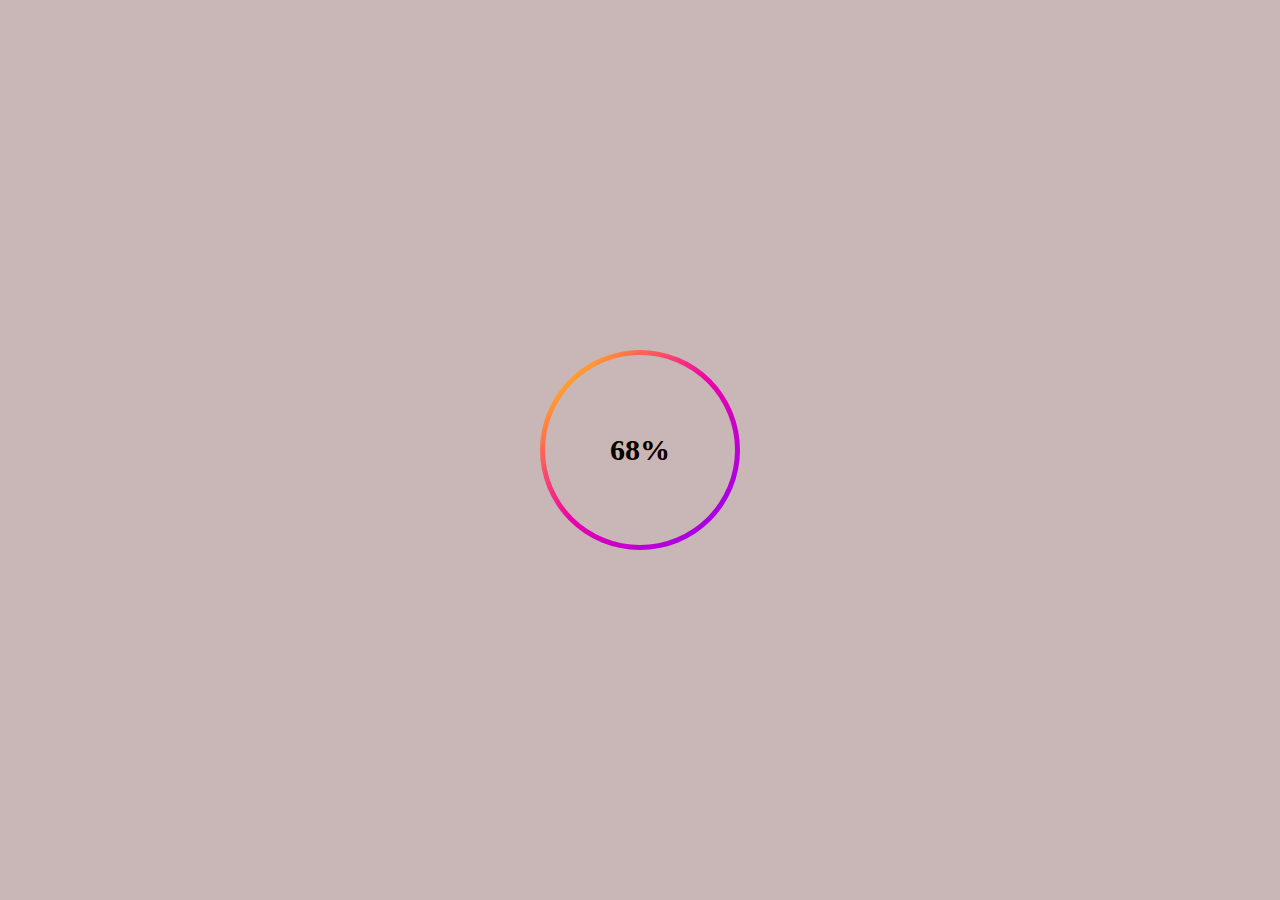
==== index.html @ 9b2ce0fe "Update index.html" ====
<!DOCTYPE html>
<html>
<head>
	<meta charset="utf-8">
	<meta name="viewport" content="width=device-width, initial-scale=1">
	<title>Trang Chủ</title>
  <script src="https://cdn.jsdelivr.net/npm/jquery@3.6.0/dist/jquery.slim.min.js"></script>
  <script src="https://cdn.jsdelivr.net/npm/bootstrap@4.6.1/dist/js/bootstrap.bundle.min.js"></script>
  <link rel="stylesheet" href="https://cdnjs.cloudflare.com/ajax/libs/font-awesome/6.2.1/css/all.min.css" integrity="sha512-MV7K8+y+gLIBoVD59lQIYicR65iaqukzvf/nwasF0nqhPay5w/9lJmVM2hMDcnK1OnMGCdVK+iQrJ7lzPJQd1w==" crossorigin="anonymous" referrerpolicy="no-referrer" />

  <link rel="stylesheet" href="./index.css">
  <link rel="stylesheet" href="./hieuungchuyentrang.css">
</head>

</style>
<body>
	 <div class="container-fluid">
        <div class="row header">
            <div class="logo"> 
                    <a href="https://www.ctu.edu.vn/"><img src="https://phungb1905815ctu.github.io/website/Logo CTU.png" align="left" width="80" height="80"></a>
            </div>
            <div class="btn-group" role="group" aria-label="Basic example">
                <button id="home" type="button" class="btn pageTrangchu">
                    <svg xmlns="http://www.w3.org/2000/svg" width="16" height="16" fill="currentColor" class="bi bi-house-door" viewBox="0 0 16 16">
                        <path d="M8.354 1.146a.5.5 0 0 0-.708 0l-6 6A.5.5 0 0 0 1.5 7.5v7a.5.5 0 0 0 .5.5h4.5a.5.5 0 0 0 .5-.5v-4h2v4a.5.5 0 0 0 .5.5H14a.5.5 0 0 0 .5-.5v-7a.5.5 0 0 0-.146-.354L13 5.793V2.5a.5.5 0 0 0-.5-.5h-1a.5.5 0 0 0-.5.5v1.293L8.354 1.146zM2.5 14V7.707l5.5-5.5 5.5 5.5V14H10v-4a.5.5 0 0 0-.5-.5h-3a.5.5 0 0 0-.5.5v4H2.5z"/>
                      </svg>    
                    <a href="#"><b>Trang chủ</b></a>
                </button>

                <button type="button" class="btn pageThanhvien">
                    <svg xmlns="http://www.w3.org/2000/svg" width="16" height="16" fill="currentColor" class="bi bi-person" viewBox="0 0 16 16">
                        <path d="M8 8a3 3 0 1 0 0-6 3 3 0 0 0 0 6zm2-3a2 2 0 1 1-4 0 2 2 0 0 1 4 0zm4 8c0 1-1 1-1 1H3s-1 0-1-1 1-4 6-4 6 3 6 4zm-1-.004c-.001-.246-.154-.986-.832-1.664C11.516 10.68 10.289 10 8 10c-2.29 0-3.516.68-4.168 1.332-.678.678-.83 1.418-.832 1.664h10z"/>
                      </svg>
                    <a href="./thanhvien.html"><b>Thành viên</b></a>
                </button>

                <button type="button" class="btn pageYTuong">
                    <svg xmlns="http://www.w3.org/2000/svg" width="16" height="16" fill="currentColor" class="bi bi-info-circle" viewBox="0 0 16 16">
                        <path d="M8 15A7 7 0 1 1 8 1a7 7 0 0 1 0 14zm0 1A8 8 0 1 0 8 0a8 8 0 0 0 0 16z"/>
                        <path d="m8.93 6.588-2.29.287-.082.38.45.083c.294.07.352.176.288.469l-.738 3.468c-.194.897.105 1.319.808 1.319.545 0 1.178-.252 1.465-.598l.088-.416c-.2.176-.492.246-.686.246-.275 0-.375-.193-.304-.533L8.93 6.588zM9 4.5a1 1 0 1 1-2 0 1 1 0 0 1 2 0z"/>
                      </svg>
                    <a href="./ytuong.html"><b>Ý tưởng</b></a>
                </button>

                <button type="button" class="btn pageNhapxuathang">
                    <svg xmlns="http://www.w3.org/2000/svg" width="16" height="16" fill="currentColor" class="bi bi-keyboard" viewBox="0 0 16 16">
                        <path d="M14 5a1 1 0 0 1 1 1v5a1 1 0 0 1-1 1H2a1 1 0 0 1-1-1V6a1 1 0 0 1 1-1h12zM2 4a2 2 0 0 0-2 2v5a2 2 0 0 0 2 2h12a2 2 0 0 0 2-2V6a2 2 0 0 0-2-2H2z"/>
                        <path d="M13 10.25a.25.25 0 0 1 .25-.25h.5a.25.25 0 0 1 .25.25v.5a.25.25 0 0 1-.25.25h-.5a.25.25 0 0 1-.25-.25v-.5zm0-2a.25.25 0 0 1 .25-.25h.5a.25.25 0 0 1 .25.25v.5a.25.25 0 0 1-.25.25h-.5a.25.25 0 0 1-.25-.25v-.5zm-5 0A.25.25 0 0 1 8.25 8h.5a.25.25 0 0 1 .25.25v.5a.25.25 0 0 1-.25.25h-.5A.25.25 0 0 1 8 8.75v-.5zm2 0a.25.25 0 0 1 .25-.25h1.5a.25.25 0 0 1 .25.25v.5a.25.25 0 0 1-.25.25h-1.5a.25.25 0 0 1-.25-.25v-.5zm1 2a.25.25 0 0 1 .25-.25h.5a.25.25 0 0 1 .25.25v.5a.25.25 0 0 1-.25.25h-.5a.25.25 0 0 1-.25-.25v-.5zm-5-2A.25.25 0 0 1 6.25 8h.5a.25.25 0 0 1 .25.25v.5a.25.25 0 0 1-.25.25h-.5A.25.25 0 0 1 6 8.75v-.5zm-2 0A.25.25 0 0 1 4.25 8h.5a.25.25 0 0 1 .25.25v.5a.25.25 0 0 1-.25.25h-.5A.25.25 0 0 1 4 8.75v-.5zm-2 0A.25.25 0 0 1 2.25 8h.5a.25.25 0 0 1 .25.25v.5a.25.25 0 0 1-.25.25h-.5A.25.25 0 0 1 2 8.75v-.5zm11-2a.25.25 0 0 1 .25-.25h.5a.25.25 0 0 1 .25.25v.5a.25.25 0 0 1-.25.25h-.5a.25.25 0 0 1-.25-.25v-.5zm-2 0a.25.25 0 0 1 .25-.25h.5a.25.25 0 0 1 .25.25v.5a.25.25 0 0 1-.25.25h-.5a.25.25 0 0 1-.25-.25v-.5zm-2 0A.25.25 0 0 1 9.25 6h.5a.25.25 0 0 1 .25.25v.5a.25.25 0 0 1-.25.25h-.5A.25.25 0 0 1 9 6.75v-.5zm-2 0A.25.25 0 0 1 7.25 6h.5a.25.25 0 0 1 .25.25v.5a.25.25 0 0 1-.25.25h-.5A.25.25 0 0 1 7 6.75v-.5zm-2 0A.25.25 0 0 1 5.25 6h.5a.25.25 0 0 1 .25.25v.5a.25.25 0 0 1-.25.25h-.5A.25.25 0 0 1 5 6.75v-.5zm-3 0A.25.25 0 0 1 2.25 6h1.5a.25.25 0 0 1 .25.25v.5a.25.25 0 0 1-.25.25h-1.5A.25.25 0 0 1 2 6.75v-.5zm0 4a.25.25 0 0 1 .25-.25h.5a.25.25 0 0 1 .25.25v.5a.25.25 0 0 1-.25.25h-.5a.25.25 0 0 1-.25-.25v-.5zm2 0a.25.25 0 0 1 .25-.25h5.5a.25.25 0 0 1 .25.25v.5a.25.25 0 0 1-.25.25h-5.5a.25.25 0 0 1-.25-.25v-.5z"/>
                      </svg>
                    <a href="./nhapxuathang.html"><b>Nhập xuất hàng</b></a>
                    </button>

                <button type="button" class="btn pageThongke">
                    <svg xmlns="http://www.w3.org/2000/svg" width="16" height="16" fill="currentColor" class="bi bi-list-columns-reverse" viewBox="0 0 16 16">
                        <path fill-rule="evenodd" d="M0 .5A.5.5 0 0 1 .5 0h2a.5.5 0 0 1 0 1h-2A.5.5 0 0 1 0 .5Zm4 0a.5.5 0 0 1 .5-.5h10a.5.5 0 0 1 0 1h-10A.5.5 0 0 1 4 .5Zm-4 2A.5.5 0 0 1 .5 2h2a.5.5 0 0 1 0 1h-2a.5.5 0 0 1-.5-.5Zm4 0a.5.5 0 0 1 .5-.5h9a.5.5 0 0 1 0 1h-9a.5.5 0 0 1-.5-.5Zm-4 2A.5.5 0 0 1 .5 4h2a.5.5 0 0 1 0 1h-2a.5.5 0 0 1-.5-.5Zm4 0a.5.5 0 0 1 .5-.5h11a.5.5 0 0 1 0 1h-11a.5.5 0 0 1-.5-.5Zm-4 2A.5.5 0 0 1 .5 6h2a.5.5 0 0 1 0 1h-2a.5.5 0 0 1-.5-.5Zm4 0a.5.5 0 0 1 .5-.5h8a.5.5 0 0 1 0 1h-8a.5.5 0 0 1-.5-.5Zm-4 2A.5.5 0 0 1 .5 8h2a.5.5 0 0 1 0 1h-2a.5.5 0 0 1-.5-.5Zm4 0a.5.5 0 0 1 .5-.5h8a.5.5 0 0 1 0 1h-8a.5.5 0 0 1-.5-.5Zm-4 2a.5.5 0 0 1 .5-.5h2a.5.5 0 0 1 0 1h-2a.5.5 0 0 1-.5-.5Zm4 0a.5.5 0 0 1 .5-.5h10a.5.5 0 0 1 0 1h-10a.5.5 0 0 1-.5-.5Zm-4 2a.5.5 0 0 1 .5-.5h2a.5.5 0 0 1 0 1h-2a.5.5 0 0 1-.5-.5Zm4 0a.5.5 0 0 1 .5-.5h6a.5.5 0 0 1 0 1h-6a.5.5 0 0 1-.5-.5Zm-4 2a.5.5 0 0 1 .5-.5h2a.5.5 0 0 1 0 1h-2a.5.5 0 0 1-.5-.5Zm4 0a.5.5 0 0 1 .5-.5h11a.5.5 0 0 1 0 1h-11a.5.5 0 0 1-.5-.5Z"/>
                      </svg>
                    <a href="./thongke.html"> <b>Thống kê </b></a>
                </button>

                <button type="button" class="btn pageLienhe">
                    <svg xmlns="http://www.w3.org/2000/svg" width="16" height="16" fill="currentColor" class="bi bi-person-lines-fill" viewBox="0 0 16 16">
                        <path d="M6 8a3 3 0 1 0 0-6 3 3 0 0 0 0 6zm-5 6s-1 0-1-1 1-4 6-4 6 3 6 4-1 1-1 1H1zM11 3.5a.5.5 0 0 1 .5-.5h4a.5.5 0 0 1 0 1h-4a.5.5 0 0 1-.5-.5zm.5 2.5a.5.5 0 0 0 0 1h4a.5.5 0 0 0 0-1h-4zm2 3a.5.5 0 0 0 0 1h2a.5.5 0 0 0 0-1h-2zm0 3a.5.5 0 0 0 0 1h2a.5.5 0 0 0 0-1h-2z"/>
                      </svg>
                    <a href="./lienhe.html"> <b>Liên hệ</b></a>
                </button>
            </div>
        </div>


        <div class="row main">
          <div class="wrapper">
              <div class="center-line"></div>
              <div class="row row-1">
                  <section>
                    <i class="icon fa-solid fa-users"></i>
                      <div class="details">
                          <div class="title">Nội dung thực hiện</div>
                          <span>12 Dec 2022</span>
                      </div>
                      <p><span>Trang chủ</span>: Giới thiệu tổng quát về nội dung và mục tiêu đề tài</p>
                      <p><span>Trang thành viên</span>: Giới thiệu về các thành viên, nội dung công việc phụ trách, tỉ lệ đóng góp</p>
                      <p><span>Trang ý tưởng</span>: Mô tả cụ thể ý tưởng thực hiện đề tài</p>
                      <p><span> nhập xuất hàng</span>: Giải quyết vấn đề, thao tác thông báo khi nhập xuất dữ liệu, báo lỗi nếu nhập sai</p>
                      <p><span>Trang thống kê</span>: Thể hiện kết quả thống kê lịch sử dữ liệu đã nhập vào và xuất ra
                      <p><span>Trang liên hệ</span>: thông tin liên hệ với nhóm</p>
                      <div class="bottom">
                        <a href=""></a>
                        <i>- Đại học Cần Thơ</i>
                      </div>
                  </section>
              </div>


            <div class="row row-2">
              <section>
                <i class="icon fa-regular fa-snowflake"></i>
                  <div class="details">
                      <div class="title">Mục tiêu thực hiện</div>
                      <span>12 Dec 2022</span>
                  </div>
                  <p>Sử dụng HTML, CSS, Javascript viết một trang web</p>
                  <p>Ứng dụng IoTs vào giải quyết vấn đề quản lý số lượng nhập vào và bán ra của sản phẩm đồng hồ Manjaz</p>
                  <p>Qua dữ liệu nhập xuất có thể dự báo và nhập hàng vào kho</p>
                  <div class="bottom">
                    <a href=""></a>
                    <i>- Đại học Cần Thơ</i>
                  </div>
              </section>
          </div> 

        </div>
      </div>
</div>
    <div class="center">
      <div class="outer"></div>
      <div class="inner">
          <span>0%</span>
      </div> 
</body>

<script src="./hieuungchuyentrang.js"></script>
</html>
---- index.css ----
@import url("https://fonts.googleapis.com/css2?family=Poppins:wght@700&display=swap");

* {
    padding: 0;
    margin: 0;
    box-sizing: border-box;
}

body {
    min-height: 100vh;
    background-image: url("https://images.pexels.com/photos/1075189/pexels-photo-1075189.jpeg?auto=compress&cs=tinysrgb&w=1920&h=1280&dpr=1");
    z-index: 100;
    transition: .7s;
    background-position: center;
    background-origin: border-box;
    object-fit: cover;
    background-size: 100%;
}

.container-fluid {
    display: none;
  }

/* Header */


.header {
    width: 100%;
    height: auto;
    overflow: hidden;
    background-color: #02070844;
    position: fixed;
    z-index: 20;
}

.logo {
    margin: 5px 2em;
    font-size: 18px;
}

.btn-group {
    display: flex;
    margin: 1.5em 2em;
    justify-content: center;
}

.btn-group button {
    padding: 8px 10px;
    font-size: 18px;
    margin: 0 0.5em;
    border: none;
    background: none;
    border-radius: 5px;
    transition: .6s;
    overflow: hidden;
    background-color: transparent;
}

.btn-group:focus {
  outline: none;
}

.btn-group button:hover {
    cursor: pointer;
    background: #031103;
}

.btn-group button a {
    text-decoration: none;
    font-size: 20px;
    color: white;
    font-family: sans-serif;
}

.btn-group button a:hover {
  color: white;
}

/* wrapper */

.wrapper {
    max-width: 1080px;
    margin: 35px auto;
    padding: 0 20px;
    height: 100%;
    z-index: -1;
}

.wrapper .center-line {
    position: absolute;
    height: 100%;
    width: 4px;
    background: #fff;
    left: 50%;
    transform: translateX(-50%);
}

.wrapper .row {
    display: flex;
}

.wrapper .row section::before {
    position: absolute;
    content: "";
    height: 15px;
    width: 15px;
    background: #fff;
    top: 28px;
    z-index: -1;
    transform: rotate(45deg);
}

.row section .icon {
    position: absolute;
    background: #fff;
    height: 40px;
    width: 40px;
    text-align: center;
    line-height: 40px;
    border-radius: 50%;
    color: red;
    top: 13px;
}

.row-1 section .icon {
    right: -60px;
}

.row-2 section .icon {
    left: -60px;
}

.row-3 section .icon {
    right: -60px;
}

.row-4 section .icon {
    left: -60px;
}

.row-1 section::before {
    right: -7px;
}

.row-2 section::before {
    left: -7px;
}

.row-3 section::before {
    right: -7px;
}

.row-4 section::before {
    left: -7px;
}


.wrapper .row-1 {
    justify-content: flex-start;
}

.wrapper .row-2 {
    justify-content: flex-end;
}

.wrapper .row-3 {
    justify-content: flex-start;
}

.wrapper .row-4 {
    justify-content: flex-end;
}

.wrapper .row section {
    background: #fff;
    border-radius: 5px;
    width: calc(50% - 40px);
    padding: 20px;
    position: relative;
}

.row section .details,
.row section .bottom {
    display: flex;
    align-items: center;
    justify-content: space-between;
}

.row section .details .title {
    color: red;
    font-weight: bolder;
    font-size: 20px;
    margin: 0 auto;
}

.row section p {
    margin: 0.8em 0;
    font-size: 14px;
    font-weight: 100;
}

.main {
    position: absolute;
    width: 100%;
    top: 10%;
}

/* Loading */

.center {
    display: flex; 
    text-align: center;
    justify-content: center;
    align-items: center;
    min-height: 100vh;
    z-index: 200;
    overflow: hidden;
    transition: 1.5s;
}

.outer {
height: 200px;
width: 200px;
background: linear-gradient(135deg, #ffed07 0%, #fe6a50, #ed00aa 50%, #8900FF 100%);
border-radius: 50%;
animation: rotate 2s ease infinite;
}

@keyframes rotate {
to {
    transform: rotate(360deg);
}
}

.inner {
position: absolute;
width: 190px;
height: 190px;
text-align: center;
line-height: 190px;
border-radius: 50%;
background: #ff7979;
}

.inner span {
    font-size: 30px;
    font-weight: 800;
    background: linear-gradient(135deg, #ffed07 0%, #fe6a50, #ed00aa 50%, #8900FF 100%);
    color: black;
    -webkit-background-clip: text;
    background-size: 300%;
}

/* Scroll */
body::-webkit-scrollbar { 
width: 0;
}

body::-webkit-scrollbar-thumb {
width: 0;
}

body::-webkit-scrollbar-track {
width: 0;
}
---- hieuungchuyentrang.css ----
/* Loading */

.container-fluid {
    display: none;
}

.center {
    display: flex; 
    text-align: center;
    justify-content: center;
    align-items: center;
    min-height: 100vh;
    z-index: 200;
    overflow: hidden;
    background: rgb(201, 183, 183);
    transition: 1.5s;
  }
  
  .outer {
  height: 200px;
  width: 200px;
  background: linear-gradient(135deg, #ffed07 0%, #fe6a50, #ed00aa 50%, #8900FF 100%);
  border-radius: 50%;
  animation: rotate 2s ease infinite;
  }
  
  @keyframes rotate {
  to {
      transform: rotate(360deg);
  }
  }
  
  .inner {
    position: absolute;
    width: 190px;
    height: 190px;
    text-align: center;
    line-height: 190px;
    border-radius: 50%;
    background: rgb(201, 183, 183);
  }
  
  .inner span {
    font-size: 30px;
    font-weight: 800;
    background: linear-gradient(135deg, #ffed07 0%, #fe6a50, #ed00aa 50%, #8900FF 100%);
    color: black;
    -webkit-background-clip: text;
    background-size: 300%;
  }
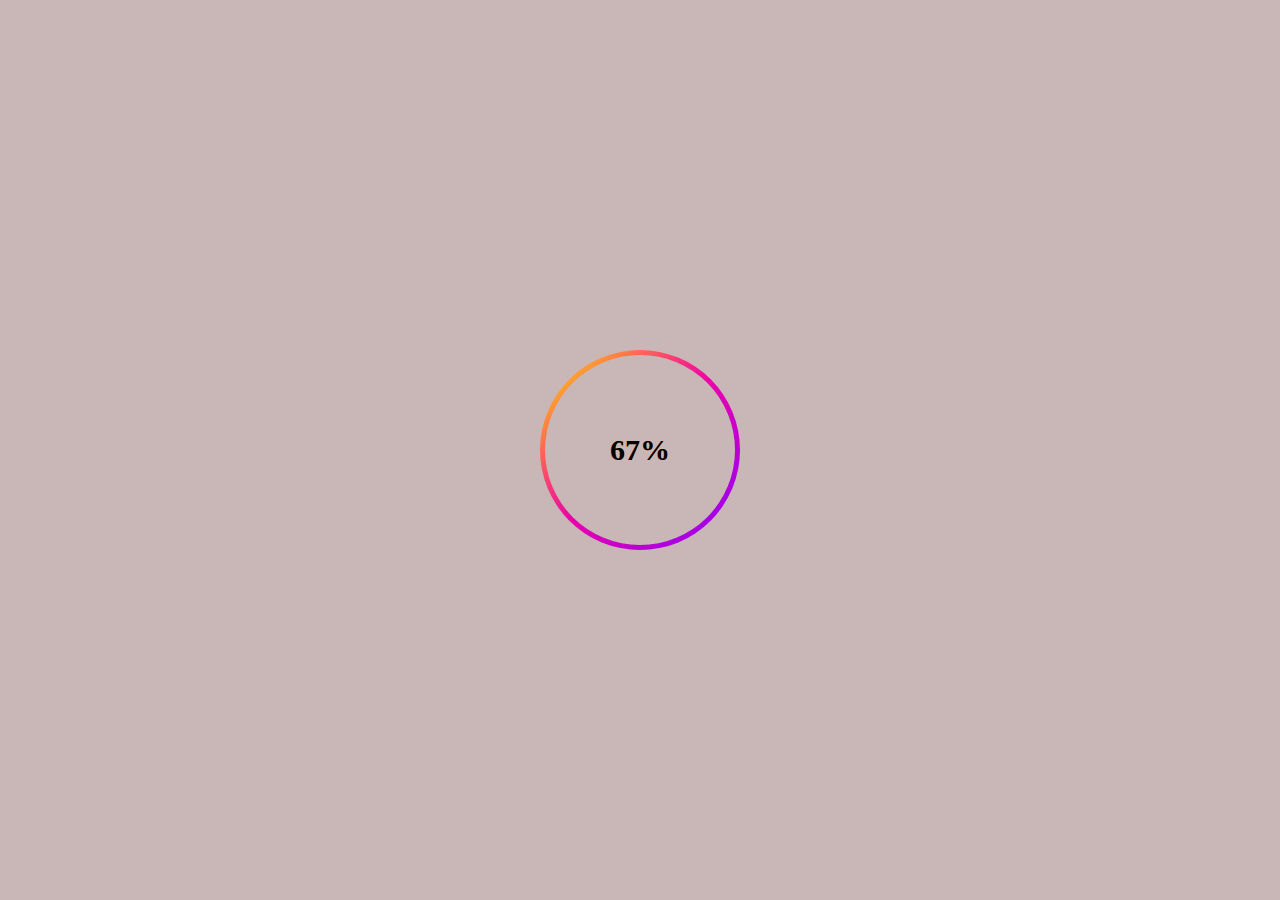
==== commit 1271b4ee: "Update index.html" ====
--- a/index.html
+++ b/index.html
@@ -17,7 +17,7 @@
 	 <div class="container-fluid">
         <div class="row header">
             <div class="logo"> 
-                    <a href="https://www.ctu.edu.vn/"><img src="https://phungb1905815ctu.github.io/website/Logo CTU.png" align="left" width="80" height="80"></a>
+                    <a href="https://www.ctu.edu.vn/"><img src="https://phungb1905815ctu.github.io/IOT_Nhom9/Logo CTU.png" align="left" width="80" height="80"></a>
             </div>
             <div class="btn-group" role="group" aria-label="Basic example">
                 <button id="home" type="button" class="btn pageTrangchu">
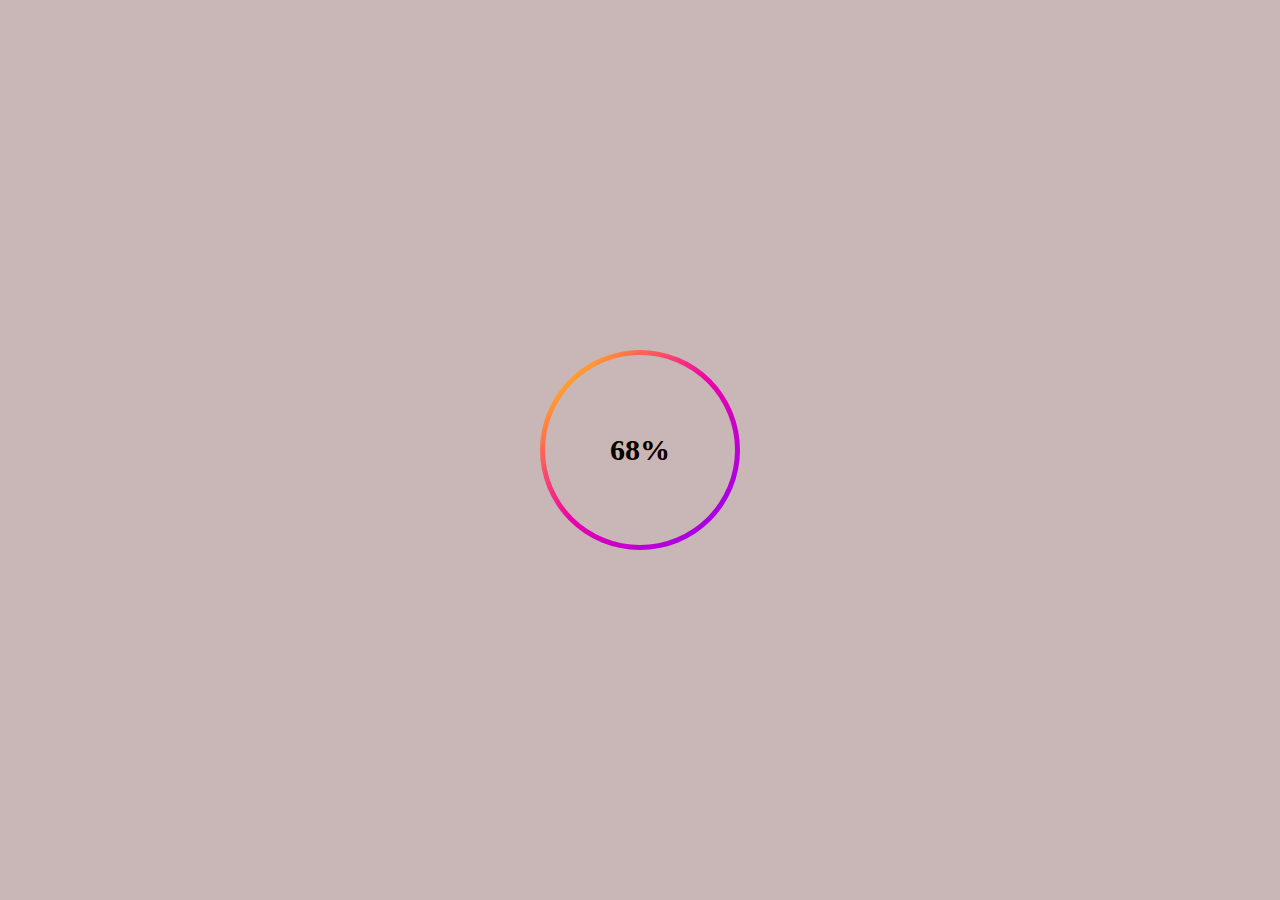
==== commit ed970072: "Update index.html" ====
--- a/index.html
+++ b/index.html
@@ -80,12 +80,12 @@
                       <p><span>Trang chủ</span>: Giới thiệu tổng quát về nội dung và mục tiêu đề tài</p>
                       <p><span>Trang thành viên</span>: Giới thiệu về các thành viên, nội dung công việc phụ trách, tỉ lệ đóng góp</p>
                       <p><span>Trang ý tưởng</span>: Mô tả cụ thể ý tưởng thực hiện đề tài</p>
-                      <p><span> nhập xuất hàng</span>: Giải quyết vấn đề, thao tác thông báo khi nhập xuất dữ liệu, báo lỗi nếu nhập sai</p>
+                      <p><span>Trang nhập xuất hàng</span>: Giải quyết vấn đề, thao tác thông báo khi nhập xuất dữ liệu, báo lỗi nếu nhập sai</p>
                       <p><span>Trang thống kê</span>: Thể hiện kết quả thống kê lịch sử dữ liệu đã nhập vào và xuất ra
                       <p><span>Trang liên hệ</span>: thông tin liên hệ với nhóm</p>
                       <div class="bottom">
                         <a href=""></a>
-                        <i>- Đại học Cần Thơ</i>
+                        <i>Nhóm 9</i>
                       </div>
                   </section>
               </div>
@@ -103,7 +103,7 @@
                   <p>Qua dữ liệu nhập xuất có thể dự báo và nhập hàng vào kho</p>
                   <div class="bottom">
                     <a href=""></a>
-                    <i>- Đại học Cần Thơ</i>
+                    <i>Nhóm 9</i>
                   </div>
               </section>
           </div> 
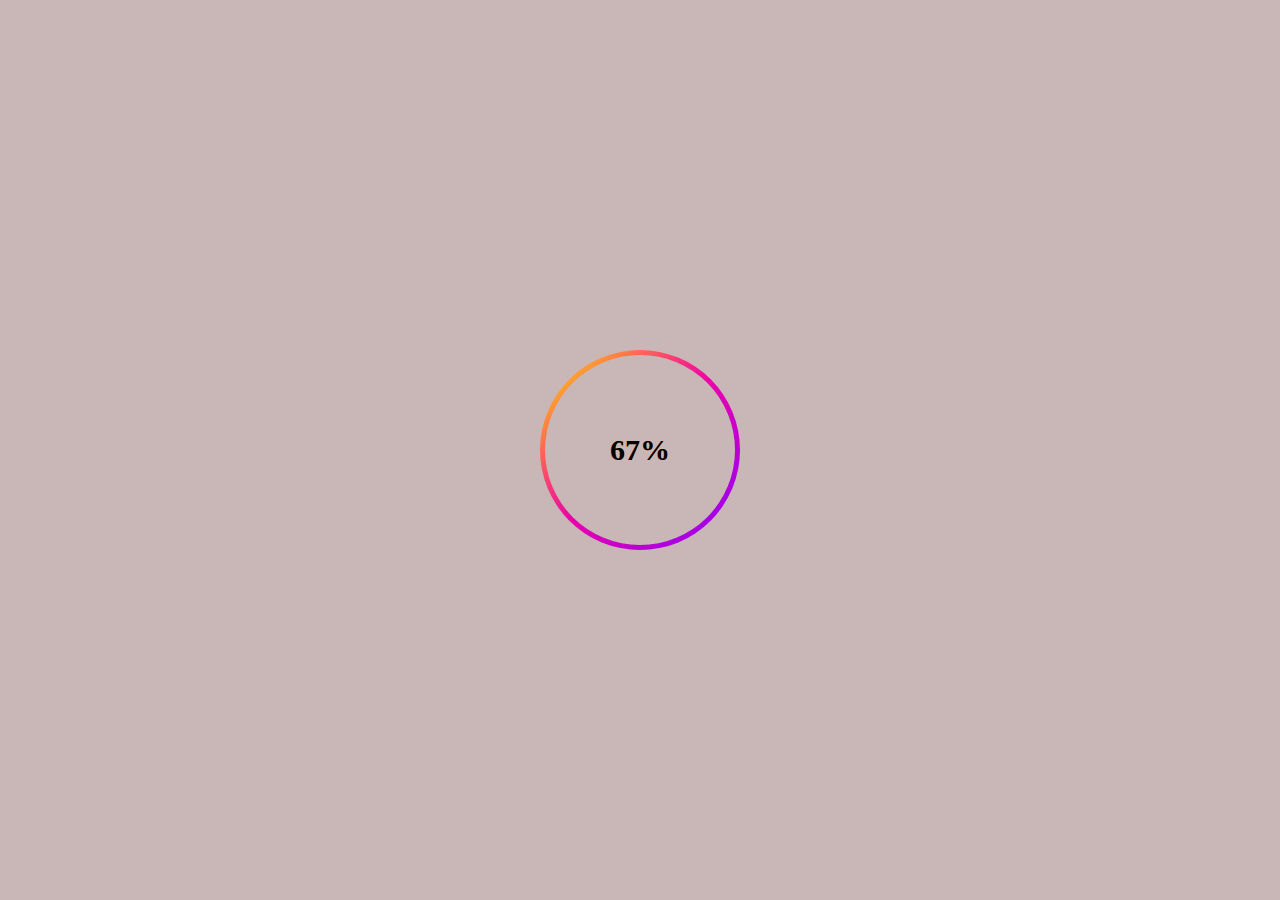
==== commit e6cb72a2: "Update index.html" ====
--- a/index.html
+++ b/index.html
@@ -110,6 +110,10 @@
 
         </div>
       </div>
+		 
+	<video autoplay muted loop id="video">
+            <source src="Videodongho.mp4" type="video/mp4">
+        </video>
 </div>
     <div class="center">
       <div class="outer"></div>
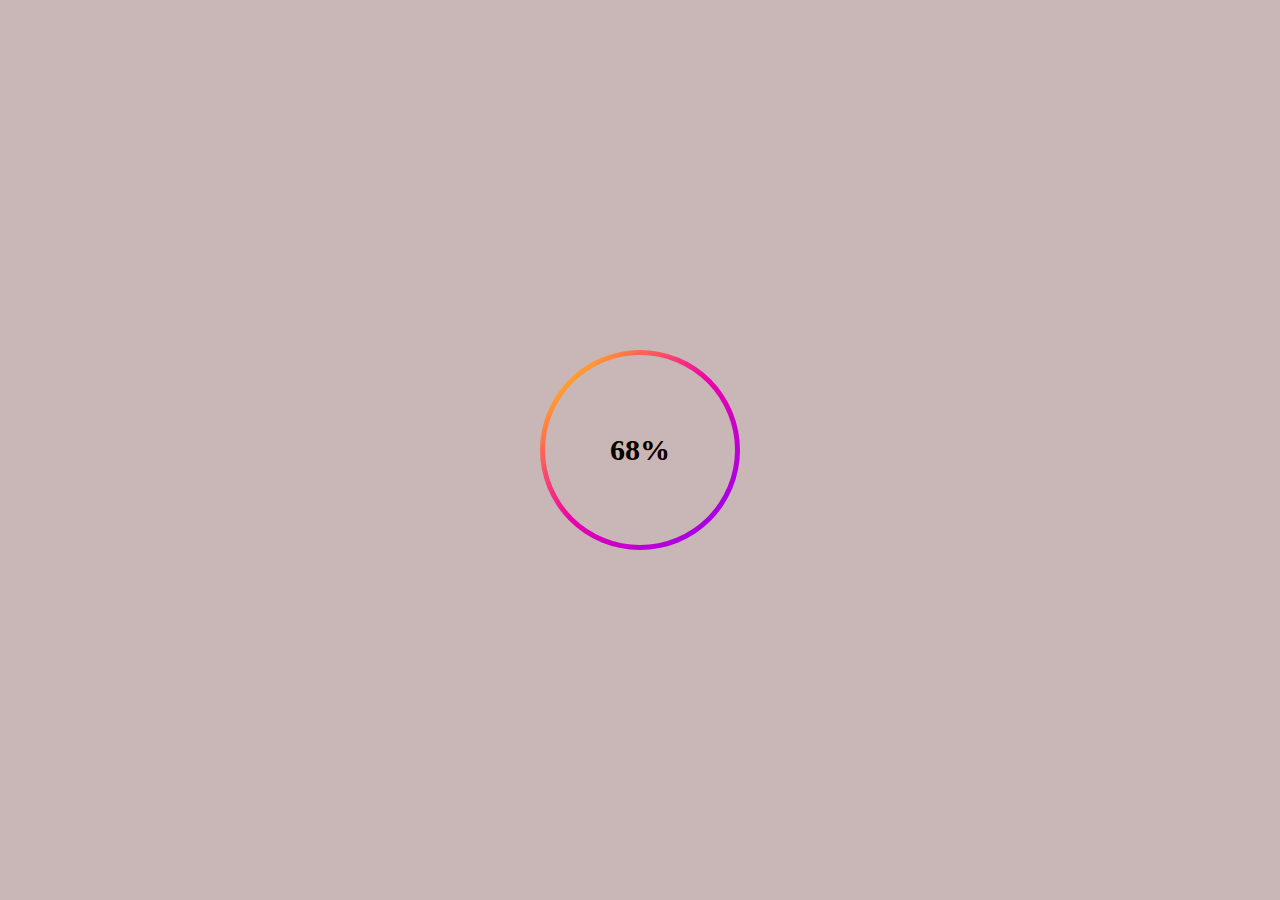
==== commit ced4ad35: "Update index.html" ====
--- a/index.html
+++ b/index.html
@@ -65,6 +65,10 @@
                 </button>
             </div>
         </div>
+		 
+	<video autoplay muted loop id="video">
+            <source src="Videodongho.mp4" type="video/mp4">
+        </video>
 
 
         <div class="row main">
@@ -111,9 +115,6 @@
         </div>
       </div>
 		 
-	<video autoplay muted loop id="video">
-            <source src="Videodongho.mp4" type="video/mp4">
-        </video>
 </div>
     <div class="center">
       <div class="outer"></div>
--- a/index.css
+++ b/index.css
@@ -8,18 +8,18 @@
 
 body {
     min-height: 100vh;
-    background-image: url("https://images.pexels.com/photos/1075189/pexels-photo-1075189.jpeg?auto=compress&cs=tinysrgb&w=1920&h=1280&dpr=1");
+/*     background-image: url("https://images.pexels.com/photos/1075189/pexels-photo-1075189.jpeg?auto=compress&cs=tinysrgb&w=1920&h=1280&dpr=1"); */
     z-index: 100;
     transition: .7s;
-    background-position: center;
+/*     background-position: center;
     background-origin: border-box;
     object-fit: cover;
-    background-size: 100%;
+    background-size: 100%; */
 }
 
 .container-fluid {
     display: none;
-  }
+}
 
 /* Header */
 
@@ -205,6 +205,12 @@
     top: 10%;
 }
 
+#video {
+    width: 100%;
+    height: 100%;
+    object-fit: cover;
+}
+
 /* Loading */
 
 .center {
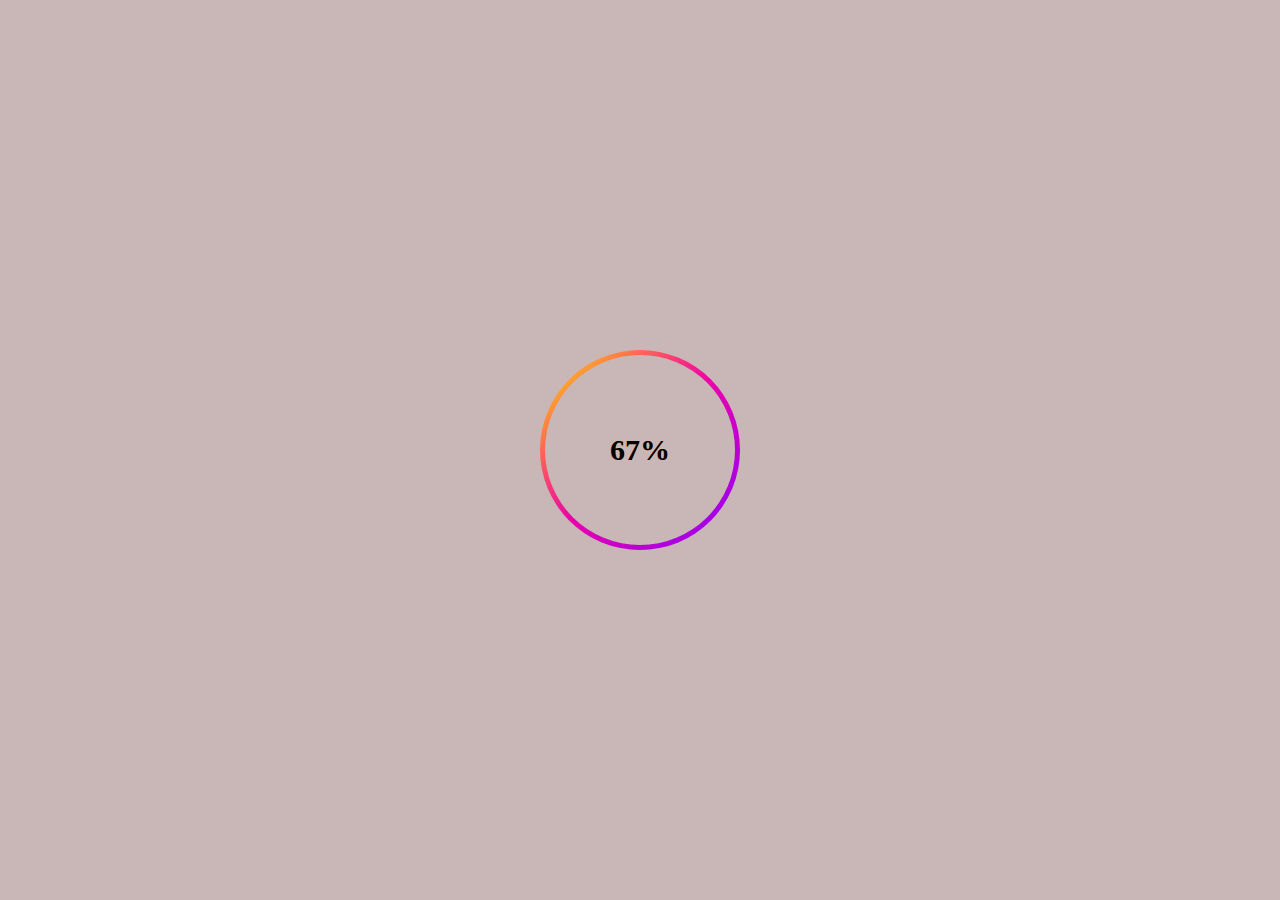
==== commit 254d8cc9: "Update index.html" ====
--- a/index.html
+++ b/index.html
@@ -103,7 +103,7 @@
                       <span>12 Dec 2022</span>
                   </div>
                   <p>Sử dụng HTML, CSS, Javascript viết một trang web</p>
-                  <p>Ứng dụng IoTs vào giải quyết vấn đề quản lý số lượng nhập vào và bán ra của sản phẩm đồng hồ Manjaz</p>
+                  <p>Ứng dụng IoTs vào giải quyết vấn đề quản lý số lượng nhập vào và bán ra của sản phẩm đồng hồ Charme </p>
                   <p>Qua dữ liệu nhập xuất có thể dự báo và nhập hàng vào kho</p>
                   <div class="bottom">
                     <a href=""></a>
--- a/index.css
+++ b/index.css
@@ -7,14 +7,14 @@
 }
 
 body {
-    min-height: 100vh;
-/*     background-image: url("https://images.pexels.com/photos/1075189/pexels-photo-1075189.jpeg?auto=compress&cs=tinysrgb&w=1920&h=1280&dpr=1"); */
+    height: 100vh;
     z-index: 100;
     transition: .7s;
-/*     background-position: center;
+    background-position: center;
     background-origin: border-box;
     object-fit: cover;
-    background-size: 100%; */
+    background-size: 100%;
+    overflow: hidden;
 }
 
 .container-fluid {
@@ -209,6 +209,7 @@
     width: 100%;
     height: 100%;
     object-fit: cover;
+    overflow: hidden;
 }
 
 /* Loading */
